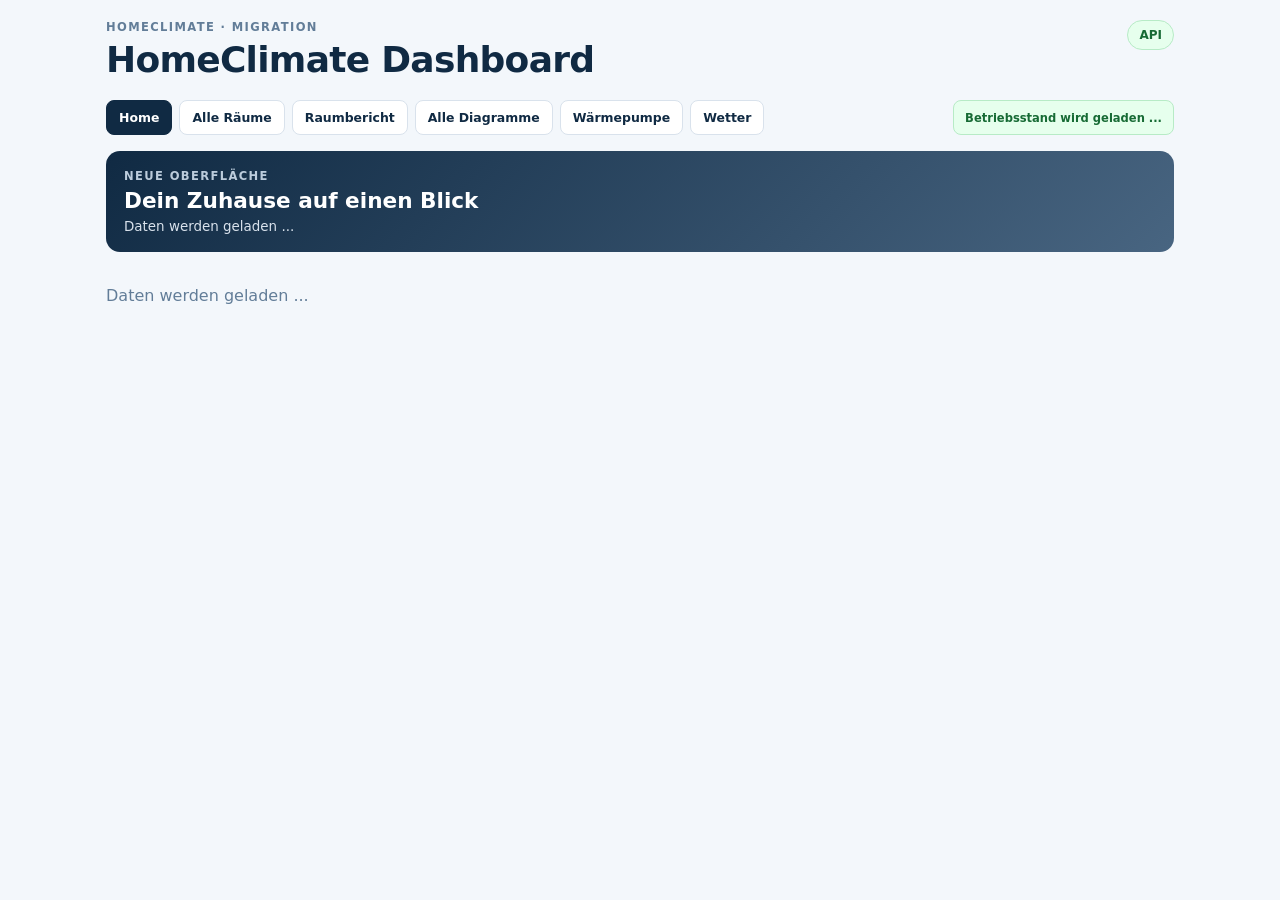
==== frontend/index.html @ dadf6ea6 "Finalize production tree structure" ====
<!doctype html>
<html lang="de">
<head>
  <meta charset="utf-8">
  <meta name="viewport" content="width=device-width, initial-scale=1">
  <title>HomeClimate Dashboard</title>
  <style>
    :root { color-scheme: light; --ink:#102a43; --muted:#627d98; --line:#d9e2ec; --paper:#f3f7fb; --card:#fff; --accent:#c2410c; }
    * { box-sizing:border-box; }
    body { margin:0; background:var(--paper); color:var(--ink); font-family:ui-sans-serif,system-ui,-apple-system,sans-serif; }
    main { max-width:1100px; margin:0 auto; padding:20px 16px 40px; }
    header { align-items:flex-start; display:flex; justify-content:space-between; gap:20px; margin-bottom:20px; }
    h1,h2,p { margin:0; }
    h1 { font-size:clamp(1.45rem,4vw,2.25rem); letter-spacing:-.02em; }
    h2 { font-size:1.15rem; margin-bottom:10px; }
    .eyebrow { color:var(--muted); font-size:.72rem; font-weight:800; letter-spacing:.12em; text-transform:uppercase; margin-bottom:5px; }
    .meta { color:var(--muted); font-size:.84rem; margin-top:6px; }
    .status { background:#e6ffed; border:1px solid #b7ebc6; border-radius:999px; color:#176b35; font-size:.75rem; font-weight:800; padding:7px 11px; white-space:nowrap; }
    .hero { background:linear-gradient(135deg,#102a43,#486581); border-radius:14px; color:#fff; margin-bottom:16px; padding:18px; }
    .hero .meta { color:#d9e2ec; }
    .grid { display:grid; gap:10px; grid-template-columns:repeat(4,minmax(0,1fr)); margin-bottom:18px; }
    .card { background:var(--card); border:1px solid var(--line); border-radius:10px; min-width:0; padding:13px; }
    .metric-label { color:var(--muted); font-size:.75rem; font-weight:750; }
    .metric-value { font-size:1.35rem; font-weight:850; margin-top:5px; }
    .metric-detail { color:var(--muted); font-size:.7rem; margin-top:3px; }
    .rooms { display:grid; gap:10px; grid-template-columns:repeat(2,minmax(0,1fr)); }
    .room-name { font-size:.98rem; font-weight:800; }
    .room-values { display:flex; flex-wrap:wrap; gap:6px 14px; margin-top:10px; }
    .room-value { font-size:.85rem; font-weight:700; }
    .room-detail { color:var(--muted); font-size:.72rem; margin-top:8px; }
    .section { margin-top:18px; }
    .empty { color:var(--muted); }
    nav { display:flex; flex-wrap:wrap; gap:7px; margin:0 0 16px; }
    nav button, .back-button { background:#fff; border:1px solid var(--line); border-radius:8px; color:var(--ink); cursor:pointer; font:inherit; font-size:.78rem; font-weight:750; padding:9px 12px; }
    nav button.active, nav button:hover, .back-button:hover { background:#102a43; border-color:#102a43; color:#fff; }
    .nav-status { align-items:center; background:#e6ffed; border:1px solid #b7ebc6; border-radius:8px; color:#176b35; display:inline-flex; font-size:.72rem; font-weight:800; margin-left:auto; padding:8px 11px; }
    .room-card { cursor:pointer; text-align:left; width:100%; }
    .room-card:hover { border-color:#9fb3c8; box-shadow:0 3px 12px rgba(16,42,67,.08); }
    .chart-wrap { overflow-x:auto; }
    .chart-wrap svg { display:block; min-width:560px; width:100%; }
    .chart-legend { color:var(--muted); display:flex; font-size:.75rem; gap:18px; padding:0 0 4px 28px; }
    .chart-legend span { font-weight:750; }
    .chart-axis-title { fill:var(--muted); font-size:11px; font-weight:750; }
    .report-table { border-collapse:collapse; width:100%; }
    .report-table th, .report-table td { border-bottom:1px solid var(--line); padding:9px 7px; text-align:left; }
    .report-table th { color:var(--muted); font-size:.72rem; text-transform:uppercase; }
    .chart-grid { display:grid; gap:12px; grid-template-columns:repeat(2,minmax(0,1fr)); }
    .chart-grid .card { overflow:hidden; }
    .forecast-grid { display:grid; gap:10px; grid-template-columns:repeat(7,minmax(132px,1fr)); overflow-x:auto; padding-bottom:4px; }
    .forecast-day { min-width:132px; }
    .forecast-day-today { border-color:#c2410c; box-shadow:inset 0 3px 0 #c2410c; }
    .forecast-day__head { align-items:center; display:flex; justify-content:space-between; gap:8px; }
    .forecast-day__icon { font-size:1.7rem; line-height:1; }
    .forecast-day__condition { color:var(--muted); font-size:.72rem; min-height:2.2em; margin-top:8px; }
    .forecast-day__temps { align-items:baseline; display:flex; gap:8px; margin-top:11px; }
    .forecast-day__temps strong { color:#c2410c; font-size:1.25rem; }
    .forecast-day__temps span { color:var(--muted); font-size:.85rem; }
    .forecast-range { background:#e6edf3; border-radius:99px; height:6px; margin:8px 0 10px; position:relative; }
    .forecast-range span { background:linear-gradient(90deg,#5b8fb9,#c2410c); border-radius:99px; height:100%; position:absolute; }
    .forecast-chart-wrap { overflow-x:auto; }
    .forecast-chart-wrap svg { display:block; min-width:680px; width:100%; }
    .forecast-chart-legend { color:var(--muted); display:flex; flex-wrap:wrap; font-size:.72rem; gap:16px; margin:3px 0 0 44px; }
    .forecast-chart-legend span::before { content:"● "; font-weight:900; }
    .forecast-chart-legend__temp::before { color:#c2410c !important; }
    .forecast-chart-legend__apparent::before { color:#64748b !important; }
    .forecast-chart-legend__wind::before { color:#2f855a !important; }
    .forecast-chart-legend__rain::before { color:#8fc6e8 !important; }
    .schema-card { overflow-x:auto; }
    .schema-card svg { display:block; min-width:720px; width:100%; }
    .series-controls { display:flex; flex-wrap:wrap; gap:7px; margin-bottom:10px; }
    .series-controls button { background:#fff; border:1px solid var(--line); border-radius:8px; color:var(--ink); cursor:pointer; font:inherit; font-size:.75rem; font-weight:750; padding:8px 10px; }
    .series-controls button.active { background:#102a43; border-color:#102a43; color:#fff; }
    .feature-table { max-height:420px; overflow:auto; }
    .feature-table table { border-collapse:collapse; width:100%; }
    .feature-table th, .feature-table td { border-bottom:1px solid var(--line); padding:7px; text-align:left; }
    .actual::before { color:#c2410c; content:"━ "; font-weight:900; }
    .target::before { color:#64748b; content:"┄ "; font-weight:900; }
    .error { border-color:#fecaca; color:#991b1b; }
    @media (max-width:700px) {
      main { padding:14px 12px 28px; }
      header { align-items:flex-start; }
      .status { font-size:.68rem; }
      .grid { grid-template-columns:repeat(2,minmax(0,1fr)); }
      .rooms { grid-template-columns:1fr; }
      .chart-grid { grid-template-columns:1fr; }
      .card { padding:11px; }
    }
  </style>
</head>
<body>
  <main>
    <header>
      <div><div class="eyebrow" id="app-version">HomeClimate · Migration</div><h1>HomeClimate Dashboard</h1></div>
      <div class="status" id="app-status">API</div>
    </header>
    <nav aria-label="Migration views"><button class="active" data-view="home">Home</button><button data-view="rooms">Alle Räume</button><button data-view="room-report">Raumbericht</button><button data-view="charts">Alle Diagramme</button><button data-view="heat-pump">Wärmepumpe</button><button data-view="weather">Wetter</button><span class="nav-status" id="operating-status">Betriebsstand wird geladen ...</span></nav>
    <section class="hero"><div class="eyebrow" style="color:#bcccdc">Neue Oberfläche</div><h2 id="page-title" style="font-size:1.35rem;margin:0">Dein Zuhause auf einen Blick</h2><p class="meta" id="freshness">Daten werden geladen ...</p></section>
    <section class="grid" id="metrics"></section>
    <div id="content"><p class="empty">Daten werden geladen ...</p></div>
  </main>
  <script src="/app.js?v=0.10.19"></script>
</body>
</html>
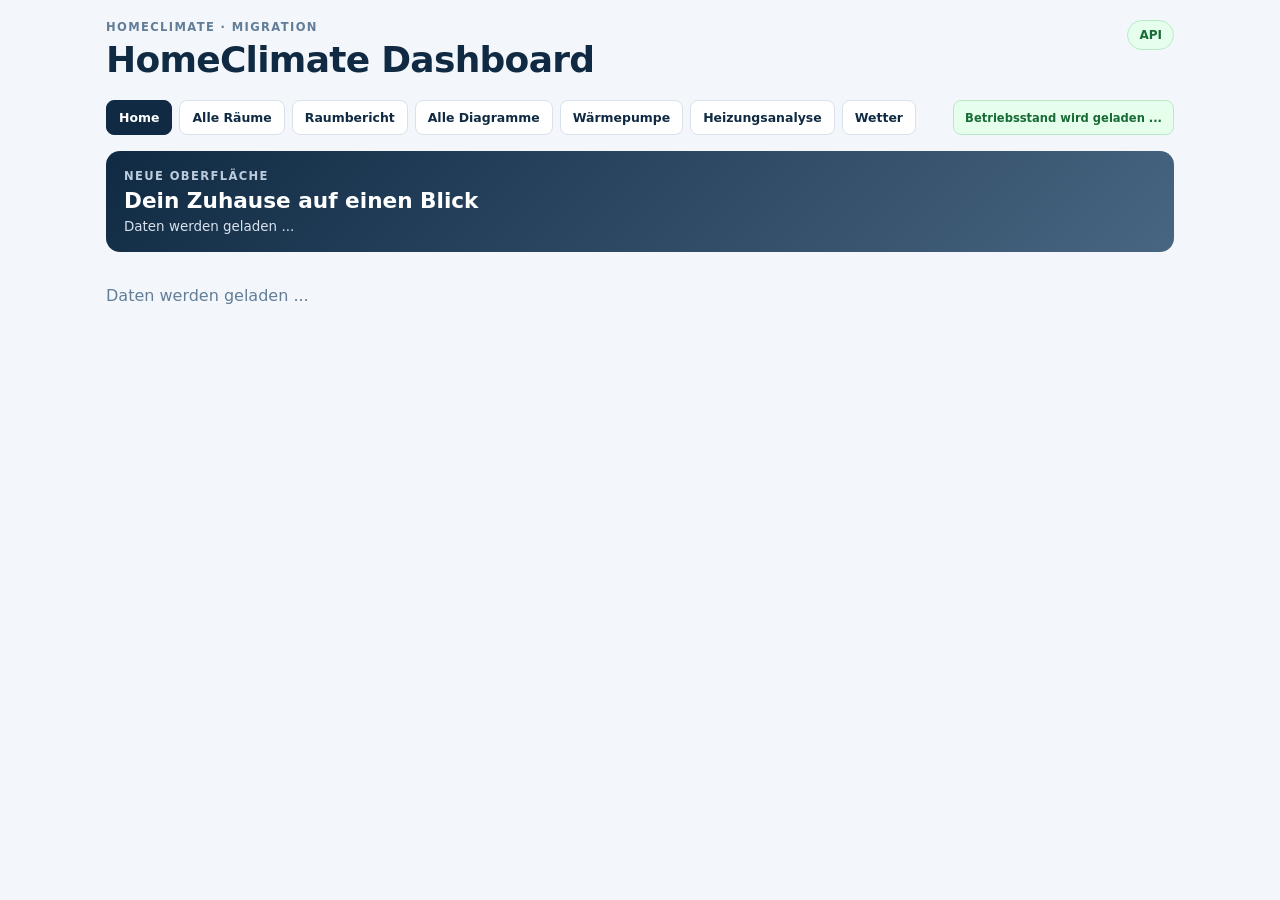
==== commit a2f0c3ed: "Add heat-pump performance analysis page to production UI - New read-only endpoint GET /api/v1/heat-p" ====
--- a/frontend/index.html
+++ b/frontend/index.html
@@ -36,8 +36,8 @@
     .nav-status { align-items:center; background:#e6ffed; border:1px solid #b7ebc6; border-radius:8px; color:#176b35; display:inline-flex; font-size:.72rem; font-weight:800; margin-left:auto; padding:8px 11px; }
     .room-card { cursor:pointer; text-align:left; width:100%; }
     .room-card:hover { border-color:#9fb3c8; box-shadow:0 3px 12px rgba(16,42,67,.08); }
-    .chart-wrap { overflow-x:auto; }
-    .chart-wrap svg { display:block; min-width:560px; width:100%; }
+    .chart-wrap { overflow:hidden; }
+    .chart-wrap svg { display:block; height:auto; max-width:100%; width:100%; }
     .chart-legend { color:var(--muted); display:flex; font-size:.75rem; gap:18px; padding:0 0 4px 28px; }
     .chart-legend span { font-weight:750; }
     .chart-axis-title { fill:var(--muted); font-size:11px; font-weight:750; }
@@ -46,8 +46,8 @@
     .report-table th { color:var(--muted); font-size:.72rem; text-transform:uppercase; }
     .chart-grid { display:grid; gap:12px; grid-template-columns:repeat(2,minmax(0,1fr)); }
     .chart-grid .card { overflow:hidden; }
-    .forecast-grid { display:grid; gap:10px; grid-template-columns:repeat(7,minmax(132px,1fr)); overflow-x:auto; padding-bottom:4px; }
-    .forecast-day { min-width:132px; }
+    .forecast-grid { display:grid; gap:10px; grid-template-columns:repeat(4,minmax(0,1fr)); padding-bottom:4px; }
+    .forecast-day { min-width:0; }
     .forecast-day-today { border-color:#c2410c; box-shadow:inset 0 3px 0 #c2410c; }
     .forecast-day__head { align-items:center; display:flex; justify-content:space-between; gap:8px; }
     .forecast-day__icon { font-size:1.7rem; line-height:1; }
@@ -57,22 +57,49 @@
     .forecast-day__temps span { color:var(--muted); font-size:.85rem; }
     .forecast-range { background:#e6edf3; border-radius:99px; height:6px; margin:8px 0 10px; position:relative; }
     .forecast-range span { background:linear-gradient(90deg,#5b8fb9,#c2410c); border-radius:99px; height:100%; position:absolute; }
-    .forecast-chart-wrap { overflow-x:auto; }
-    .forecast-chart-wrap svg { display:block; min-width:680px; width:100%; }
+    .forecast-chart-wrap { overflow:hidden; }
+    .forecast-chart-wrap svg { display:block; height:auto; max-width:100%; width:100%; }
     .forecast-chart-legend { color:var(--muted); display:flex; flex-wrap:wrap; font-size:.72rem; gap:16px; margin:3px 0 0 44px; }
     .forecast-chart-legend span::before { content:"● "; font-weight:900; }
     .forecast-chart-legend__temp::before { color:#c2410c !important; }
     .forecast-chart-legend__apparent::before { color:#64748b !important; }
     .forecast-chart-legend__wind::before { color:#2f855a !important; }
     .forecast-chart-legend__rain::before { color:#8fc6e8 !important; }
-    .schema-card { overflow-x:auto; }
-    .schema-card svg { display:block; min-width:720px; width:100%; }
+    .schema-card { overflow:hidden; }
+    .schema-card svg { display:block; height:auto; max-width:100%; width:100%; }
+    .configured-edges path { fill:none; stroke:#6b8b93; stroke-linecap:round; stroke-width:6; }
+    .configured-node-body { fill:#fff; stroke:#377c82; stroke-width:2; }
+    .configured-node-shape { fill:#e8f3f1; stroke:#377c82; stroke-width:2; }
+    .configured-node-tank { fill:#d9f0ec; }
+    .configured-node-sensor-card .configured-node-body { fill:#fffdf5; stroke:#c58a22; stroke-width:2.5; }
+    .configured-node-sensor { fill:#fff4c7; stroke:#c58a22; }
+    .configured-node-title { fill:#153047; font-family:Georgia,"Times New Roman",serif; font-weight:700; }
+    .configured-node-type { fill:#647b87; font:11px ui-sans-serif,system-ui,sans-serif; }
+    .configured-node-status { fill:#0f766e; font:700 12px ui-sans-serif,system-ui,sans-serif; }
+    .configured-node-value { fill:#377c82; font:11px ui-monospace,monospace; }
+    .configured-node-value-panel { fill:#fff1bd; stroke:#e1b84f; stroke-width:1; }
+    .configured-node-value-panel:not(.configured-node-value-panel-sensor) { fill:#e8f3f1; stroke:#9fcfc7; }
+    .configured-node-value-panel-sensor { fill:#fff1bd; stroke:#e1b84f; }
+    .configured-node-value-large { fill:#805b08; font-size:15px; font-weight:800; }
     .series-controls { display:flex; flex-wrap:wrap; gap:7px; margin-bottom:10px; }
     .series-controls button { background:#fff; border:1px solid var(--line); border-radius:8px; color:var(--ink); cursor:pointer; font:inherit; font-size:.75rem; font-weight:750; padding:8px 10px; }
     .series-controls button.active { background:#102a43; border-color:#102a43; color:#fff; }
     .feature-table { max-height:420px; overflow:auto; }
     .feature-table table { border-collapse:collapse; width:100%; }
     .feature-table th, .feature-table td { border-bottom:1px solid var(--line); padding:7px; text-align:left; }
+    .dhw-history__summary { display:grid; gap:10px; grid-template-columns:repeat(4,minmax(0,1fr)); margin-bottom:16px; }
+    .dhw-history__summary div { background:#fffaf0; border:1px solid #fde68a; border-radius:8px; padding:10px; }
+    .dhw-history__summary span { color:#92400e; display:block; font-size:.7rem; font-weight:750; }
+    .dhw-history__summary strong { color:#78350f; display:block; font-size:1.15rem; margin-top:4px; }
+    .dhw-history__chart { overflow:hidden; }
+    .dhw-history__chart svg { display:block; height:auto; max-width:100%; width:100%; }
+    .dhw-history__note { color:var(--muted); font-size:.72rem; margin-top:8px; }
+    .storage-history-grid { display:grid; gap:12px; grid-template-columns:repeat(2,minmax(0,1fr)); }
+    .storage-history-grid--combined { grid-template-columns:1fr; }
+    .combined-storage-legend { color:var(--muted); display:flex; flex-wrap:wrap; font-size:.75rem; gap:18px; margin-top:8px; }
+    .combined-storage-legend span::before { content:"━ "; font-weight:900; }
+    .combined-storage-legend__dhw::before { color:#d97706 !important; }
+    .combined-storage-legend__buffer::before { color:#2563eb !important; }
     .actual::before { color:#c2410c; content:"━ "; font-weight:900; }
     .target::before { color:#64748b; content:"┄ "; font-weight:900; }
     .error { border-color:#fecaca; color:#991b1b; }
@@ -83,6 +110,8 @@
       .grid { grid-template-columns:repeat(2,minmax(0,1fr)); }
       .rooms { grid-template-columns:1fr; }
       .chart-grid { grid-template-columns:1fr; }
+      .forecast-grid { grid-template-columns:repeat(2,minmax(0,1fr)); }
+      .dhw-history__summary { grid-template-columns:repeat(2,minmax(0,1fr)); }
       .card { padding:11px; }
     }
   </style>
@@ -93,11 +122,11 @@
       <div><div class="eyebrow" id="app-version">HomeClimate · Migration</div><h1>HomeClimate Dashboard</h1></div>
       <div class="status" id="app-status">API</div>
     </header>
-    <nav aria-label="Migration views"><button class="active" data-view="home">Home</button><button data-view="rooms">Alle Räume</button><button data-view="room-report">Raumbericht</button><button data-view="charts">Alle Diagramme</button><button data-view="heat-pump">Wärmepumpe</button><button data-view="weather">Wetter</button><span class="nav-status" id="operating-status">Betriebsstand wird geladen ...</span></nav>
+    <nav aria-label="Migration views"><button class="active" data-view="home">Home</button><button data-view="rooms">Alle Räume</button><button data-view="room-report">Raumbericht</button><button data-view="charts">Alle Diagramme</button><button data-view="heat-pump">Wärmepumpe</button><button data-view="analysis">Heizungsanalyse</button><button data-view="weather">Wetter</button><span class="nav-status" id="operating-status">Betriebsstand wird geladen ...</span></nav>
     <section class="hero"><div class="eyebrow" style="color:#bcccdc">Neue Oberfläche</div><h2 id="page-title" style="font-size:1.35rem;margin:0">Dein Zuhause auf einen Blick</h2><p class="meta" id="freshness">Daten werden geladen ...</p></section>
     <section class="grid" id="metrics"></section>
     <div id="content"><p class="empty">Daten werden geladen ...</p></div>
   </main>
-  <script src="/app.js?v=0.10.19"></script>
+  <script src="/app.js?v=0.10.21"></script>
 </body>
 </html>
